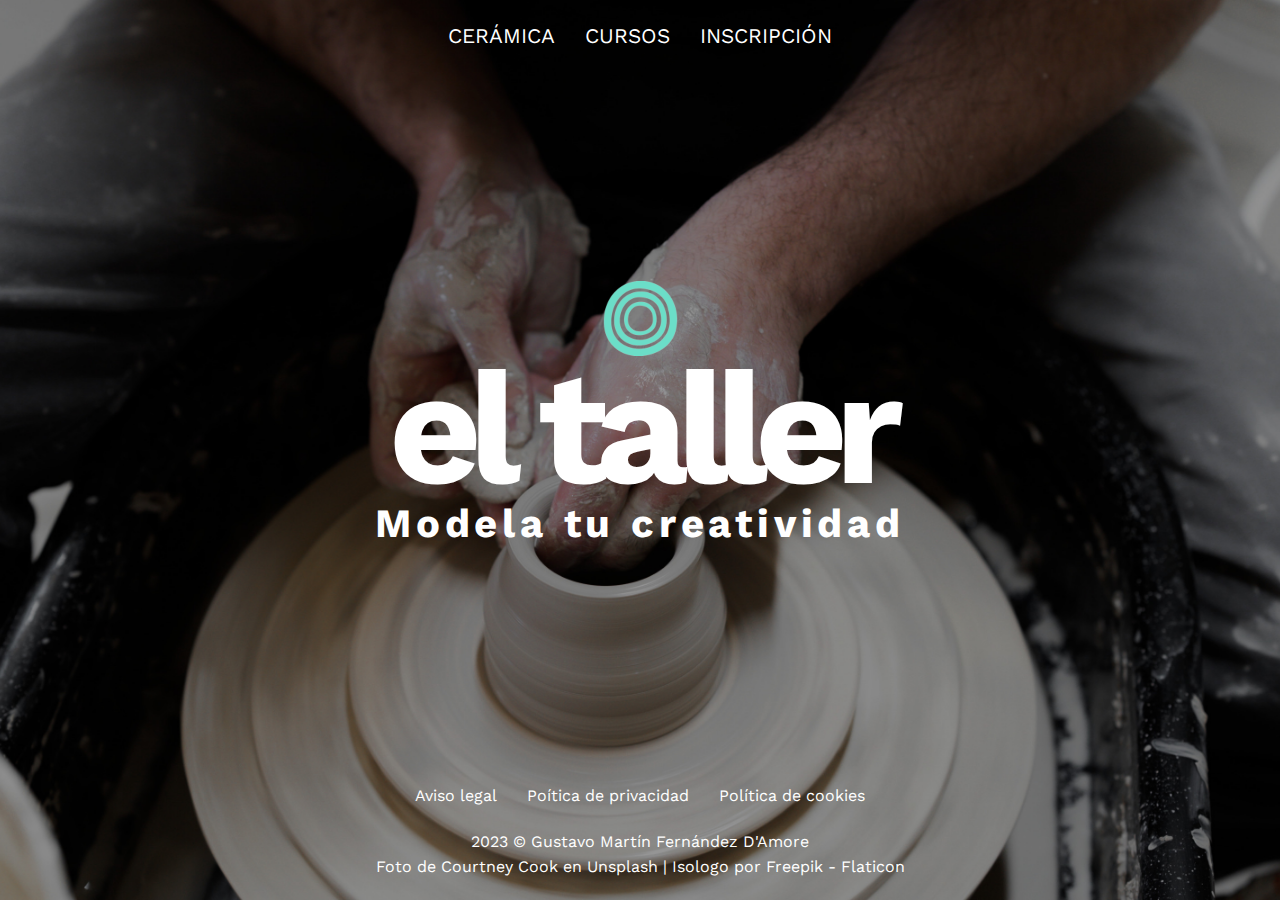
==== index.html @ 6e1d1bbd "Estructura basica, css inicado e index casi completo" ====
<!DOCTYPE html>
<html lang="es">
<head>
    <meta charset="UTF-8">
    <meta name="viewport" content="width=device-width, initial-scale=1.0">
    <title>Document</title>
    <link rel="preconnect" href="https://fonts.googleapis.com">
<link rel="preconnect" href="https://fonts.gstatic.com" crossorigin>
<link href="https://fonts.googleapis.com/css2?family=Sen:wght@400..800&family=Work+Sans:ital,wght@0,100..900;1,100..900&display=swap" rel="stylesheet">
<link rel="stylesheet" href="css/estilos.css">
</head>
<body class="cuerpo cuerpo--index">
    <header class="cabecera">
        <nav class="cabecera__menu">
            <ul class="cabecera__lista">
                <li><a href="que-es-la-ceramica.html">Cerámica</a></li>
                <li><a href="cursos.html">Cursos</a></li>
                <li><a href="inscripcion-cursos.html">Inscripción</a></li>
            </ul>
        </nav>
    </header>
    <main class="contenido contenido">
        <a href="index.html"><img src="img/isologo-taller.png"></a>
        <h1 class="contenido__titulo">el taller</h1>
        <h2 class="contenido__subtitulo">Modela tu creatividad</h2>
    </main>
    <footer class="piedepagina">
        <nav class="piedepagina__menu">
            <ul class="piedepagina__lista">
                <li><a href="#">Aviso legal</a></li>
                <li><a href="#">Poítica de privacidad</a></li>
                <li><a href="#">Política de cookies</a></li>
            </ul>
        </nav>
        <p class="piedepagina__autor">2023 &copy; Gustavo Martín Fernández D'Amore</p>
        <p class="piedepagina__creditos">Foto de <a href="https://unsplash.com/es/@courtneymcook">Courtney Cook</a> en <a href="https://unsplash.com/es/fotos/QRVSQH7OeX4">Unsplash</a> | <a href="https://www.flaticon.com/free-icons/circle">Isologo por Freepik - Flaticon</a></p>
    </footer>
</body>
</html>
---- css/estilos.css ----
/* Propiedades */

:root{
    --cnegro: #000000;
    --cblanco: #FFFFFF;
    --caqua: #6BDEC8;
    --cladrillo: #942C0B;
}

/* Reset */

* {
    margin: 0;
    padding: 0;
    box-sizing: border-box; /* Incluye padding y bordes en el tamaño total */
    list-style: none;
}

html{
    font-size: 16px;
}

/* Generales */

body {
    line-height: 1.6; /* Mejora la legibilidad */
    font-family: "Work Sans", serif;
}

.cuerpo--index{
    display: flex;
    flex-direction: column; /* Ordena los elementos verticalmente */
    height: 100vh; /* Asegura que ocupe toda la altura del viewport */
    background-image: url("/img/home-hero.jpg");
    background-size: cover;
    background-position: center;
    background-repeat: no-repeat;
    color: var(--cblanco);
}

.cuerpo a{
    text-decoration: none;
    color: var(--cblanco);
}

.cabecera__menu{
    text-transform: uppercase;
}

.cabecera__menu a:hover{
    color: var(--caqua);
}

.cuerpo--index .cabecera__menu{
    font-size: 1.3rem;    
}

.contenido__titulo{
    font-size: 3rem;
    letter-spacing: -0.2rem;
}

 .contenido__titulo{
    font-size: 10rem;
    letter-spacing: -0.8rem;
}

.cuerpo--index .contenido__subtitulo{
    font-size: 2.5rem;
    letter-spacing: 0.3rem;
}



.cabecera__lista{
    display: flex;
    justify-content: center;
}

.cabecera__lista a{
    margin: 0 15px;
}

.piedepagina a:hover{
    color: var(--caqua);
}

.piedepagina__lista{
    display: flex;
    margin-bottom: 20px;
    justify-content: center;
}

.piedepagina__lista a{
    margin: 0 15px;
}


.cuerpo--index .cabecera {
    flex-grow: 0;       /* El header no crecerá */
    flex-shrink: 0;     /* El header no se reducirá */
    flex-basis: auto;   /* El tamaño del header se ajusta a su contenido */
    text-align: center;
    margin-top: 20px;
}


.cuerpo--index .contenido {
    flex-grow: 1;       /* El contenido ocupa el espacio restante */
    flex-shrink: 1;     /* El contenido puede reducirse si es necesario */
    flex-basis: 0;      /* El tamaño inicial del contenido será 0, lo que significa que se ajustará al espacio disponible */
    display: flex;
    flex-direction: column;
    align-items: center;
    justify-content: center;
}

.cuerpo--index .contenido > * { /* Elementos hijos de .cuerpo--index .contenido */
    margin: -2rem; 
}

.cuerpo--index .piedepagina {
    flex-grow: 0;       /* El pie de página no crecerá */
    flex-shrink: 0;     /* El pie de página no se reducirá */
    flex-basis: auto;   /* El tamaño del pie de página se ajusta a su contenido */
    text-align: center;
    margin-bottom: 20px;
}
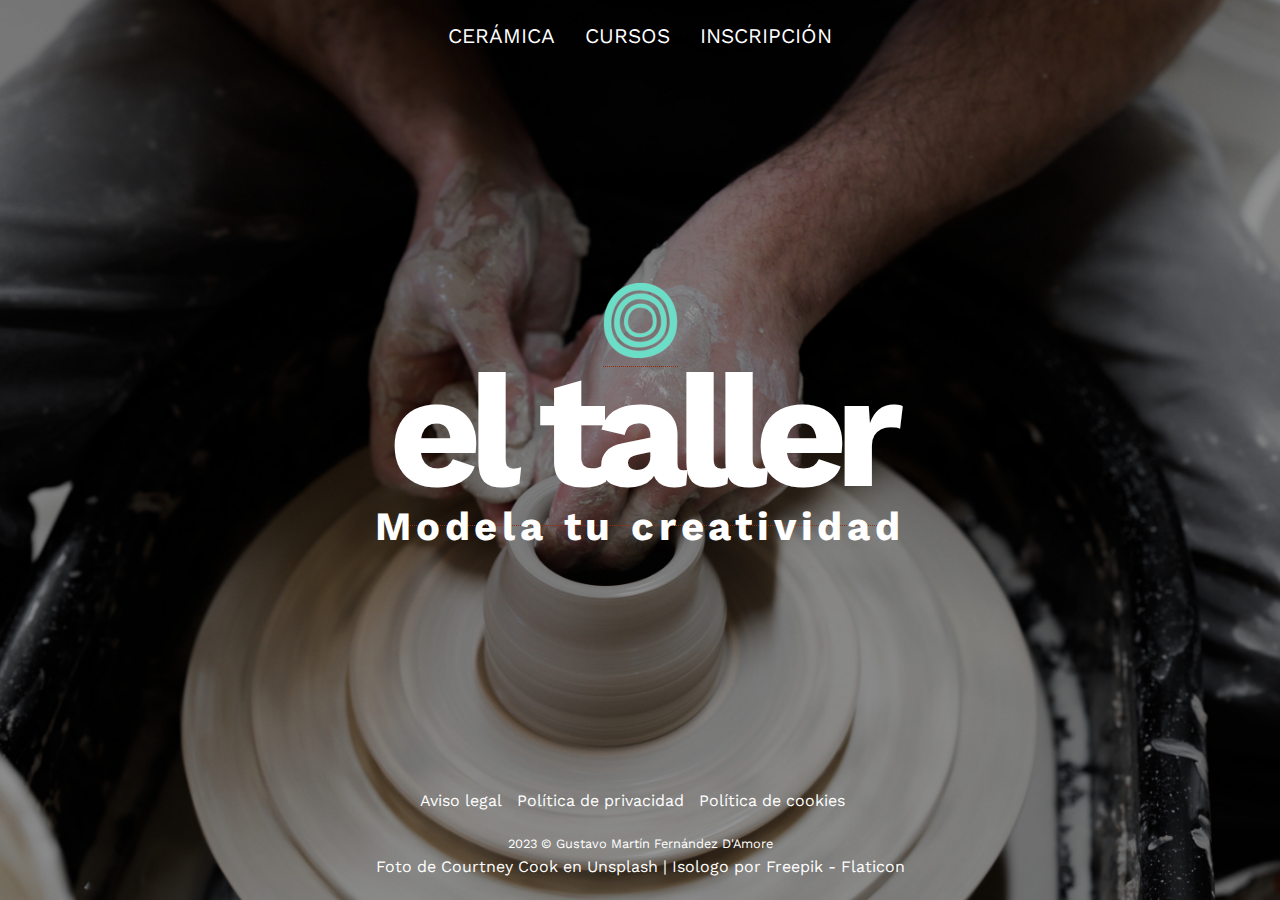
==== commit 1dec9c57: "que-es-la-ceramica terminado cursos.html casi terminada y arreglos" ====
--- a/index.html
+++ b/index.html
@@ -3,33 +3,34 @@
 <head>
     <meta charset="UTF-8">
     <meta name="viewport" content="width=device-width, initial-scale=1.0">
-    <title>Document</title>
+    <title>Inicio - el taller</title>
     <link rel="preconnect" href="https://fonts.googleapis.com">
 <link rel="preconnect" href="https://fonts.gstatic.com" crossorigin>
 <link href="https://fonts.googleapis.com/css2?family=Sen:wght@400..800&family=Work+Sans:ital,wght@0,100..900;1,100..900&display=swap" rel="stylesheet">
 <link rel="stylesheet" href="css/estilos.css">
+<meta name="description" content="el taller es un espacio dedicado a la enseñanza y práctica de la cerámica.">
 </head>
 <body class="cuerpo cuerpo--index">
     <header class="cabecera">
         <nav class="cabecera__menu">
             <ul class="cabecera__lista">
-                <li><a href="que-es-la-ceramica.html">Cerámica</a></li>
-                <li><a href="cursos.html">Cursos</a></li>
-                <li><a href="inscripcion-cursos.html">Inscripción</a></li>
+                <li><a href="que-es-la-ceramica.html" title="¿Qué es la cerámica?">Cerámica</a></li>
+                <li><a href="cursos.html" title="Cursos">Cursos</a></li>
+                <li><a href="inscripcion-cursos.html" title="Inscripción a cursos">Inscripción</a></li>
             </ul>
         </nav>
     </header>
-    <main class="contenido contenido">
-        <a href="index.html"><img src="img/isologo-taller.png"></a>
-        <h1 class="contenido__titulo">el taller</h1>
-        <h2 class="contenido__subtitulo">Modela tu creatividad</h2>
+    <main class="contenido">
+        <a href="index.html"><img alt="Logo el taller" src="img/isologo-taller.png" class="contenido__logo"></a>
+        <h1><a href="index.html">el taller</a></h1>
+        <h2>Modela tu creatividad</h2>
     </main>
     <footer class="piedepagina">
         <nav class="piedepagina__menu">
             <ul class="piedepagina__lista">
-                <li><a href="#">Aviso legal</a></li>
-                <li><a href="#">Poítica de privacidad</a></li>
-                <li><a href="#">Política de cookies</a></li>
+                <li><a href="#" title="Aviso legal">Aviso legal</a></li>
+                <li><a href="#" title="Política de privacidad">Política de privacidad</a></li>
+                <li><a href="#" title="Política de cookies">Política de cookies</a></li>
             </ul>
         </nav>
         <p class="piedepagina__autor">2023 &copy; Gustavo Martín Fernández D'Amore</p>
--- a/css/estilos.css
+++ b/css/estilos.css
@@ -1,5 +1,4 @@
-/* Propiedades */
-
+/* Variables */
 :root{
     --cnegro: #000000;
     --cblanco: #FFFFFF;
@@ -20,11 +19,250 @@
     font-size: 16px;
 }
 
-/* Generales */
+a{
+    text-decoration: none;
+}
+
+/* Tipografía y elementos globales */
 
 body {
     line-height: 1.6; /* Mejora la legibilidad */
     font-family: "Work Sans", serif;
+}
+
+h1{
+    font-size: 3rem;
+    letter-spacing: -0.2rem;
+}
+
+h2{
+    font-size: 2.5rem;    
+}
+
+h3{
+    font-size: 2rem;
+    display:block;
+    border-bottom: 1px solid var(--cnegro);
+}
+
+/* Cabecera */
+
+.cabecera{
+    background-color: var(--cnegro);
+    color: var(--cblanco);
+    height: 180px;
+}
+
+.cabecera a{
+    text-decoration: none;
+    color: var(--cblanco);
+}
+
+.cabecera__menu{
+    text-transform: uppercase;
+}
+
+.cabecera__menu a:hover{
+    color: var(--caqua);
+}
+
+.cabecera__menu__activo{
+    border-bottom: 1px solid var(--cblanco);
+    padding-bottom: 10px;
+}
+
+.cabecera__logoytitulo{
+    display: flex;
+    justify-content:center;
+    align-items: center;
+    padding-top: 50px;
+}
+
+.cabecera__logo{
+    margin-right: 10px;
+    width: 30px;
+    height: auto;
+
+}
+
+.cabecera__lista{
+    display: flex;
+    justify-content:center;
+}
+
+.cabecera__lista a{
+    margin: 0 15px;
+}
+
+.cabecera__lista__activa{
+    border-bottom: #000000;
+}
+
+/* Cuerpo principal */
+
+.contenido{
+    max-width: 1140px;
+    margin: 50px auto;
+    font-size: 1.1rem;
+}
+
+.contenido__titulo{
+    text-align: center;
+    margin-bottom: 20px;
+}
+
+.contenido__youtube{
+    display: flex;    
+    flex-direction: column;
+    align-items: center;
+    margin: 30px 0 30px;
+        
+}
+
+.contenido__youtube--iframe{
+    border: none; /* frameborder es obsoleto en HTML5 */
+}
+
+.contenido__youtube--subtitulo{
+    width: 100%;
+    max-width: 832px; /* Limita el ancho del texto al mismo tamaño que el iframe */
+    text-align: left;    
+}
+
+.contenido a{
+    color: var(--cladrillo);
+    border-bottom: 1px dotted var(--cladrillo);
+}
+
+.contenido a:hover{
+    border-bottom: 1px solid;
+}
+
+.contenido__titulo--fecha{
+
+}
+
+.contenido__imagen{
+    display: flex;    
+    flex-direction: column;
+    align-items: center;
+    margin: 30px 0 40px;
+}
+
+.contenido__imagen img{
+    width: 832px;
+    height: auto;
+}
+
+.contenido__imagen--subtitulo{
+    width: 100%;
+    max-width: 832px; /* Limita el ancho del texto al mismo tamaño que el iframe */
+    text-align: left;
+}
+
+.contenido__intro{        
+    margin: 0 auto 18px;
+    max-width: 832px; /* Limita el ancho del texto al mismo tamaño que el iframe */    
+    font-weight: bold;
+    font-size: 2rem;
+}
+
+.contenido__tabla{
+    border: solid 1px var(--cnegro);
+}
+
+.contenido__tabla td{
+    border: solid 1px var(--cnegro);
+}
+
+/* Artículo */
+
+.articulo__parrafo{
+    margin-bottom: 18px;
+}
+
+.articulo__lista li{
+    list-style-type: square;
+    margin-left: 60px;
+    
+}
+
+.articulo__lista li{
+    margin-bottom: 8px;
+}
+.articulo__lista li:last-child{
+    margin-bottom: 18px;
+}
+
+.articulo__listadefiniciones{
+    margin-left: 60px;
+}
+
+.articulo__listadefiniciones dt{
+    font-weight: bold;
+    font-size: 1.4rem;
+}
+
+.articulo__listadefiniciones dd{
+    margin-left: 40px;
+    margin-bottom: 18px;
+}
+
+.articulo__pie{
+    font-size: 0.9rem;
+}
+
+/* Subtítulos de figuras */
+
+.subtitulofigura{
+    font-size: 0.8rem;
+    padding-top: 8px;
+}
+
+/* Pie de página */
+
+.piedepagina{
+    background-color: var(--cnegro);
+    color: var(--cblanco);
+    height: 140px;
+}
+
+.piedepagina__contenedor{
+    max-width: 1140px;
+    margin: auto;
+    padding-top: 10px;
+    font-size: 1.1rem;
+}
+
+.piedepagina a{
+    text-decoration: none;
+    color: var(--cblanco);
+}
+
+.piedepagina__autor{
+    font-size: 0.8rem;
+}
+
+.piedepagina a:hover{
+    color: var(--caqua);
+}
+
+.piedepagina__lista{
+    display: flex;
+    margin-bottom: 20px;
+    justify-content:left;
+}
+
+.piedepagina__lista a{
+    margin-right: 15px;
+}
+
+/* Modificadores específicos para cuerpo--index */
+
+.cuerpo--index .piedepagina__lista{
+    display: flex;
+    margin-bottom: 20px;
+    justify-content: center;
 }
 
 .cuerpo--index{
@@ -38,63 +276,24 @@
     color: var(--cblanco);
 }
 
-.cuerpo a{
+.cuerpo--index a{
     text-decoration: none;
     color: var(--cblanco);
-}
-
-.cabecera__menu{
-    text-transform: uppercase;
-}
-
-.cabecera__menu a:hover{
-    color: var(--caqua);
 }
 
 .cuerpo--index .cabecera__menu{
     font-size: 1.3rem;    
 }
 
-.contenido__titulo{
-    font-size: 3rem;
-    letter-spacing: -0.2rem;
-}
-
- .contenido__titulo{
+.cuerpo--index h1{
     font-size: 10rem;
     letter-spacing: -0.8rem;
 }
 
-.cuerpo--index .contenido__subtitulo{
+.cuerpo--index h2{
     font-size: 2.5rem;
     letter-spacing: 0.3rem;
 }
-
-
-
-.cabecera__lista{
-    display: flex;
-    justify-content: center;
-}
-
-.cabecera__lista a{
-    margin: 0 15px;
-}
-
-.piedepagina a:hover{
-    color: var(--caqua);
-}
-
-.piedepagina__lista{
-    display: flex;
-    margin-bottom: 20px;
-    justify-content: center;
-}
-
-.piedepagina__lista a{
-    margin: 0 15px;
-}
-
 
 .cuerpo--index .cabecera {
     flex-grow: 0;       /* El header no crecerá */
@@ -102,8 +301,14 @@
     flex-basis: auto;   /* El tamaño del header se ajusta a su contenido */
     text-align: center;
     margin-top: 20px;
-}
-
+    background-color: transparent;
+    height: auto;
+}
+
+.cuerpo--index .cabecera__lista{
+    display: flex;
+    justify-content: center;
+}
 
 .cuerpo--index .contenido {
     flex-grow: 1;       /* El contenido ocupa el espacio restante */
@@ -125,4 +330,6 @@
     flex-basis: auto;   /* El tamaño del pie de página se ajusta a su contenido */
     text-align: center;
     margin-bottom: 20px;
+    background-color: transparent;
+    height: auto;
 }